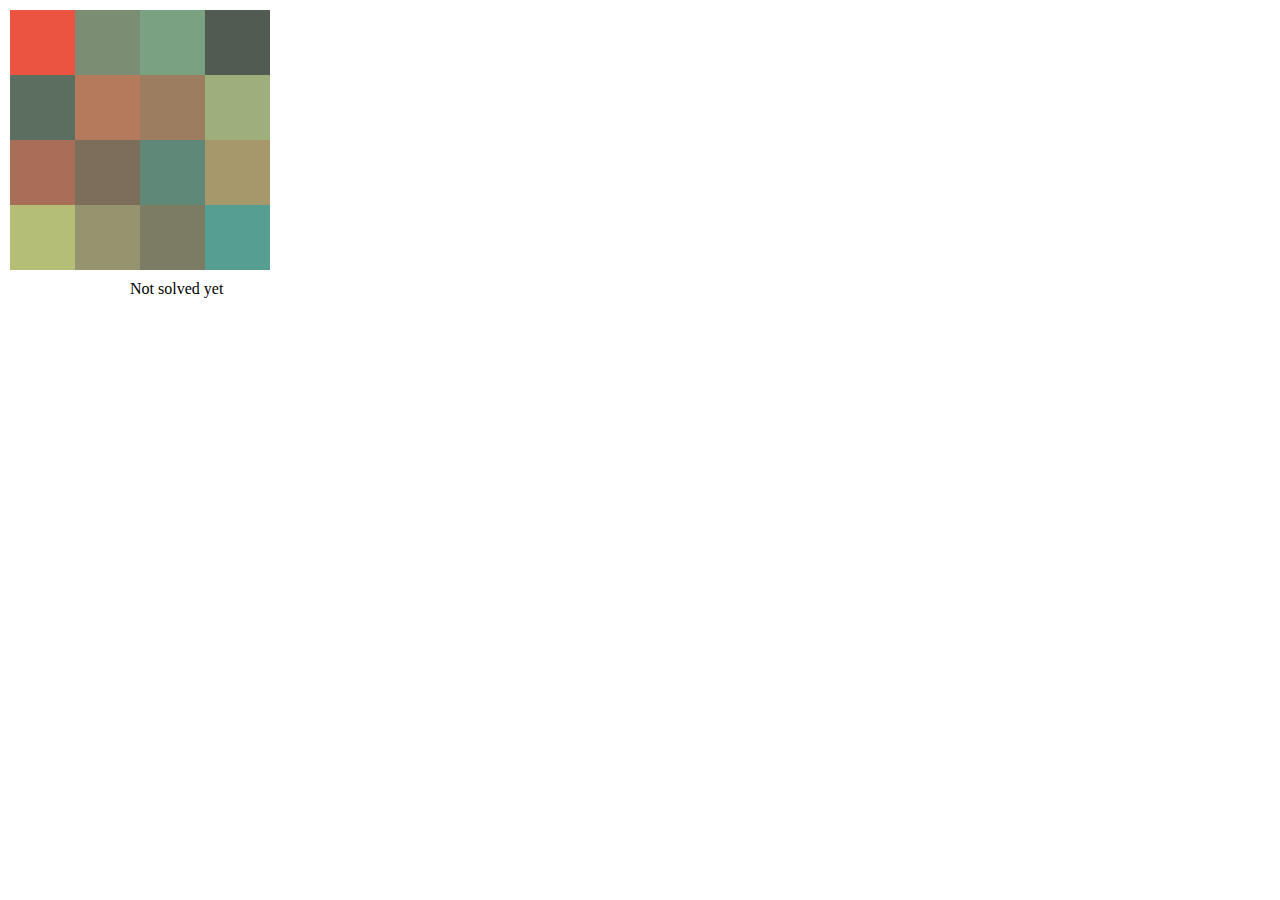
==== colors/index.html @ 4120d2b8 "Add colors snapshot" ====
<!-- 
    The goal is to create a grid of colored boxes that form a gradient. Moving these boxes (by
    switching positions) forms a game.

    Needs:
    -DONE- Draw a series of boxes that form the "playing field"
    -DONE- Calculate a gradient between fixed colors
    -DONE- "scramble" the boxes
    -DONE- Make the boxes selectable and then switchable
    -DONE- Check that all boxes are in the correct spot

    Nices:
    - Boxes are dynamic to screen size
    - If it looks like the boxes are animated when switching places
    - User selects grid dimensions
    - User selects fixed colors
    - Count number of moves

    Stretch:
    - Different shapes (not rectangular)
    - Login, "levels", etc.
    - Pseudo multiplayer
    - Count theoretical best moves
-->


<html>
    <body>
        <!--<link rel="stylesheet" type="text/css" href="style.css" /> -->
        <script>
            let boxWidth = 65;
            let boxHeight = 65;
            let gridWidth = 4;
            let gridHeight = 4;
            let gridNumBoxes = gridWidth * gridHeight;
            let boxIDint = 0;
            var selectedBox;
            var selectedBoxID;


    // 2D Approximate colors, going from red to blue
    // CORNER COLORS (top left, top right, bottom left, bottom right)
    let corners = [[235,84,64], [18,36,42], [240,255,127], [0,195,229]];

function getColor(x,y){
    // we know the four corner colors. How far are we in each direction?
    // get the distance from each point
    let distances = [];
    distances.push(Math.sqrt(x*x+y*y));
    distances.push(Math.sqrt((gridWidth-x)*(gridWidth-x) + y *y));
    distances.push(Math.sqrt(x*x + (gridHeight-y)*(gridHeight-y)));
    distances.push(Math.sqrt((gridWidth-x)*(gridWidth-x)+(gridHeight-y)*(gridHeight-y)));

    // now that we have the distance, we need the inverse distance to weight it appropriately
    let invDistances = distances.map(x => 1/(x+.00001));
    // normalize distances, so get the sum
    let reducer = (accumulator, currentValue) => accumulator + currentValue;
    let sumInvDistances = invDistances.reduce(reducer);
    let nomInvDistance = invDistances.map(x => x/sumInvDistances);

    // calculate the Red, Green, and Blue values for each box weighted by the normalize inverse distance
    let resultColor = [];
    for(let color = 0;color < 3; color++){
        let colorComponent = 0;
        colorComponent += corners[0][color] * nomInvDistance[0];
        colorComponent += corners[1][color] * nomInvDistance[1];
        colorComponent += corners[2][color] * nomInvDistance[2];
        colorComponent += corners[3][color] * nomInvDistance[3];
        resultColor.push(parseInt(colorComponent));
    }
    
    let hexResult = resultColor.map((value) => {
        newValue = value.toString(16);
        if (newValue.length === 1){
            newValue = "0" + newValue;
        }
        return newValue;

    })
   // console.log(hexResult);
    let hexColor = "#" + hexResult[0] + hexResult[1] + hexResult[2];
    console.log(hexColor)
    return hexColor;
}


const clickSwitch = function(boxClicked) {

    if (boxClicked == selectedBoxID){
    // unselect if you click the same one twice
    selectedBox = document.getElementById('box-'+ boxClicked);
    selectedBox.style.height = boxHeight;
    selectedBox.style.width = boxWidth;
    selectedBox.style.zIndex = 2;
    selectedBoxID = null;
    }
    else if (!(selectedBoxID == null)){
        // if one is selected, swap colors
        let tempColor;
        let tempID;
        newSelectBox = document.getElementById('box-'+boxClicked);
        oldSelectBox = document.getElementById('box-'+selectedBoxID);
        tempColor = oldSelectBox.style.backgroundColor;
        oldSelectBox.style.backgroundColor = newSelectBox.style.backgroundColor;
        newSelectBox.style.backgroundColor = tempColor;
        selectedBoxID = null;

        // reset old selected box
        oldSelectBox.style.height = boxHeight;
        oldSelectBox.style.width = boxWidth;
        oldSelectBox.style.zIndex = 2;
        if(checkAllColors()){
            solvedDiv.innerHTML = "Congratulations! You solved it!";
        }
        else {
            solvedDiv.innerHTML = "Not solved yet";
        }

    }
    else {
    selectedBox = document.getElementById('box-'+ boxClicked);
    selectedBox.style.height = boxHeight *1.2;
    selectedBox.style.width = boxWidth *1.2;
    selectedBox.style.zIndex = 3;
    selectedBoxID = boxClicked;
    }
    console.log("YOU CLICKED!", selectedBox);
    return true
}

function makeBox(xcoord, ycoord, color) {
 //               console.log("Making a box");
  box = document.createElement("div");
  box.style.backgroundColor = color;
  box.className = "box";
  box.setAttribute('id','box-'+boxIDint)
  boxIDint += 1;
  box.style.height = boxHeight;
  box.style.width = boxWidth;
  box.style.zIndex = 2;
  box.style.top = ycoord;
  box.style.left = xcoord;
  box.style.position = "absolute";
  //box.onclick = clickSwitch();
  box.setAttribute("onclick","clickSwitch(" + (boxIDint - 1) + ")");
  document.body.appendChild(box);
}

function chooseColor(remainingArray){
    // select index at random
    let colorIndex = parseInt(Math.random()*remainingArray.length);
    let returnValue = remainingArray[colorIndex];
    remainingArray.splice(colorIndex,1);
    return returnValue;
}

function checkAllColors(){
    // the corners are the first 4 boxes created, so their colors aren't in the correct order
    // we can start checking at index 4 and compare to correctColors AFTER corners removed
    let correctColorsNoCorners = [];
    correctColors.forEach(e => correctColorsNoCorners.push(e));
    correctColorsNoCorners.splice(gridNumBoxes-1,1);
    correctColorsNoCorners.splice(gridNumBoxes-gridHeight,1);
    correctColorsNoCorners.splice(gridWidth-1,1);
    correctColorsNoCorners.splice(0,1);
    console.log("NC",correctColorsNoCorners);
    let allOK = true;
    for (let i=4; i<gridNumBoxes; i++){
        box = document.getElementById('box-' + i);
        boxColor = box.style.backgroundColor;
        const rgba2hex = (rgba) => `#${rgba.match(/^rgba?\((\d+),\s*(\d+),\s*(\d+)(?:,\s*(\d+\.{0,1}\d*))?\)$/).slice(1).map((n, i) => (i === 3 ? Math.round(parseFloat(n) * 255) : parseFloat(n)).toString(16).padStart(2, '0').replace('NaN', '')).join('')}`
        // conversion from StackOverflow: https://stackoverflow.com/questions/1740700/how-to-get-hex-color-value-rather-than-rgb-value
        boxColor = rgba2hex(boxColor);
        console.log(boxColor);

        console.log("Box " + i + ": " + boxColor + ", " + correctColorsNoCorners[i-4])
        if(!(boxColor === correctColorsNoCorners[i-4])){
            allOK = false;
            break;
        }
    }
    return allOK;
}

let correctColors = [];
let correctColorsCopy = [];

    for(let i =0; i < gridWidth; i++){
        for(let j=0;j<gridHeight;j++){
            correctColors.push(getColor(i,j));
        //makeBox(10 + i * boxWidth , 10+ j * boxHeight , getColor(i,j));
    }
    }
// Copy the correctColors array (by value) then remove the corners
    correctColors.forEach(e => correctColorsCopy.push(e));
    correctColorsCopy.splice(gridNumBoxes-1,1);
    correctColorsCopy.splice(gridNumBoxes-gridHeight,1);
    correctColorsCopy.splice(gridWidth-1,1);
    correctColorsCopy.splice(0,1);

    // Position the corners, then fill in the rest

    makeBox(10 + 0 , 10+ 0 , correctColors[0]);
    makeBox(10 + (gridWidth-1) * boxWidth , 10 + 0 , correctColors[gridNumBoxes-gridHeight]);
    makeBox(10 + 0, 10+ (gridHeight-1) * boxHeight , correctColors[gridHeight-1]);
    makeBox(10 + (gridWidth-1) * boxWidth , 10+ (gridHeight-1) * boxHeight , correctColors[gridNumBoxes-1]);

    for(let i =0; i < gridWidth; i++){
        for(let j=0;j<gridHeight;j++){
        //    correctColors.push(getColor(i,j));
        // use the correct color if it's a corner, otherwise, random
        if (!((i == 0 && j == 0) || (i==0 && j == gridHeight-1) || (i == gridWidth-1 && j ==0 ) || (i == gridWidth-1 && j== gridHeight-1))){
        makeBox(10 + i * boxWidth , 10+ j * boxHeight , chooseColor(correctColorsCopy));
        }
    }
    }

// Create a div to store puzzle status
    solvedDiv = document.createElement("div");
  solvedDiv.setAttribute('id','solved');
  solvedDiv.style.position = "absolute";
  solvedDiv.style.top = gridHeight*boxHeight+20;
  solvedDiv.style.left = gridWidth*boxWidth/2;
  solvedDiv.innerHTML = "Not solved yet"
  document.body.appendChild(solvedDiv);



        </script>
    </body>

</html>
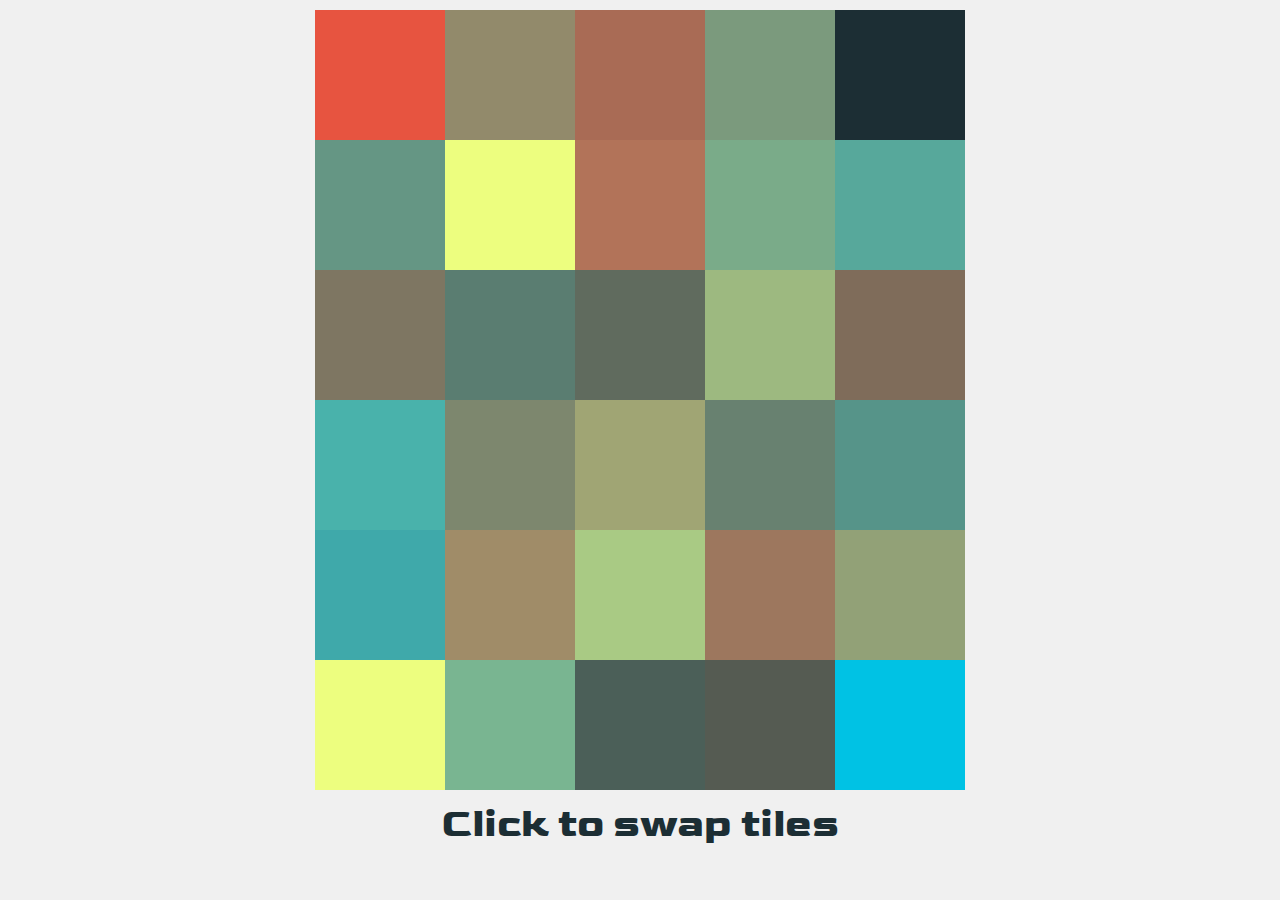
==== commit 9de14dad: "Move to public repo" ====
--- a/colors/index.html
+++ b/colors/index.html
@@ -9,14 +9,20 @@
     -DONE- Make the boxes selectable and then switchable
     -DONE- Check that all boxes are in the correct spot
 
+    Nexts:
+    -DONE- Align "gameboard"
+    -DONE- Align text better
+
     Nices:
-    - Boxes are dynamic to screen size
+    -DONE- Boxes are dynamic to screen size
     - If it looks like the boxes are animated when switching places
     - User selects grid dimensions
     - User selects fixed colors
-    - Count number of moves
+    - Nicer looking gradients (maybe not RGB?)
+    -DONE- Count number of moves
 
     Stretch:
+    - Boxes resize as window resizes
     - Different shapes (not rectangular)
     - Login, "levels", etc.
     - Pseudo multiplayer
@@ -27,32 +33,57 @@
 <html>
     <body>
         <!--<link rel="stylesheet" type="text/css" href="style.css" /> -->
+        <link rel="preconnect" href="https://fonts.googleapis.com">
+        <link rel="preconnect" href="https://fonts.gstatic.com" crossorigin>
+        <link href="https://fonts.googleapis.com/css2?family=Ubuntu&family=Goldman&display=swap" rel="stylesheet">
+        <style>
+            html {
+                background: #f0f0f0;
+            }
+            .start-text {
+                font-size: 2.5em;
+                font-weight: 600;
+                color: #1c2e34;
+                font-family: 'Goldman', sans-serif;
+            }
+        </style>
         <script>
-            let boxWidth = 65;
-            let boxHeight = 65;
-            let gridWidth = 4;
-            let gridHeight = 4;
+            // instead of a fixed size, let's find the largest reasonable square
+            let gridWidth = 5;
+            let gridHeight = 6;
             let gridNumBoxes = gridWidth * gridHeight;
+
+            let windowWidth = window.innerWidth;
+            let windowHeight = window.innerHeight;
+            let decidingDim = parseInt(Math.min((window.innerWidth-20)/gridWidth,(window.innerHeight-120)/gridHeight));
+            let boxWidth = decidingDim;
+            let boxHeight = decidingDim;
+
+            let leftMargin = Math.max(10,(windowWidth-gridWidth*boxWidth)/2);
+
             let boxIDint = 0;
             var selectedBox;
             var selectedBoxID;
+            var movesCount = 0;
 
 
     // 2D Approximate colors, going from red to blue
     // CORNER COLORS (top left, top right, bottom left, bottom right)
-    let corners = [[235,84,64], [18,36,42], [240,255,127], [0,195,229]];
+    let corners = [[232,84,64], [28,46,52], [238,255,127], [0,195,229]];
 
 function getColor(x,y){
     // we know the four corner colors. How far are we in each direction?
     // get the distance from each point
     let distances = [];
     distances.push(Math.sqrt(x*x+y*y));
-    distances.push(Math.sqrt((gridWidth-x)*(gridWidth-x) + y *y));
-    distances.push(Math.sqrt(x*x + (gridHeight-y)*(gridHeight-y)));
-    distances.push(Math.sqrt((gridWidth-x)*(gridWidth-x)+(gridHeight-y)*(gridHeight-y)));
+    distances.push(Math.sqrt((gridWidth-1-x)*(gridWidth-1-x) + y *y));
+    distances.push(Math.sqrt(x*x + (gridHeight-1-y)*(gridHeight-1-y)));
+    distances.push(Math.sqrt((gridWidth-1-x)*(gridWidth-1-x)+(gridHeight-1-y)*(gridHeight-1-y)));
 
     // now that we have the distance, we need the inverse distance to weight it appropriately
     let invDistances = distances.map(x => 1/(x+.00001));
+
+    
     // normalize distances, so get the sum
     let reducer = (accumulator, currentValue) => accumulator + currentValue;
     let sumInvDistances = invDistances.reduce(reducer);
@@ -77,6 +108,14 @@
         return newValue;
 
     })
+    // debug color:
+    console.log("X,Y "+ x + "," + y);
+    console.log("Distances" + distances);
+    console.log("Nom. Inv. Distance: " + nomInvDistance);
+    console.log("Corners: " + corners);
+    console.log("Result color: " + resultColor);
+    console.log("Hex color: " + hexResult);
+
    // console.log(hexResult);
     let hexColor = "#" + hexResult[0] + hexResult[1] + hexResult[2];
     console.log(hexColor)
@@ -94,8 +133,9 @@
     selectedBox.style.zIndex = 2;
     selectedBoxID = null;
     }
-    else if (!(selectedBoxID == null)){
-        // if one is selected, swap colors
+    else if (!(selectedBoxID == null) && boxClicked >=4){
+        // if one is selected, and you click a non-corner box, swap colors
+        movesCount += 1;
         let tempColor;
         let tempID;
         newSelectBox = document.getElementById('box-'+boxClicked);
@@ -110,21 +150,24 @@
         oldSelectBox.style.width = boxWidth;
         oldSelectBox.style.zIndex = 2;
         if(checkAllColors()){
-            solvedDiv.innerHTML = "Congratulations! You solved it!";
+            solvedDiv.innerHTML = "Congratulations! You solved it in " + movesCount + " moves!";
         }
         else {
-            solvedDiv.innerHTML = "Not solved yet";
-        }
-
-    }
-    else {
+            solvedDiv.innerHTML = "Moves: " + movesCount;
+        }
+
+    }
+    else if (boxClicked >=4) {
+    // Only "select" the box if it's not a corner
     selectedBox = document.getElementById('box-'+ boxClicked);
     selectedBox.style.height = boxHeight *1.2;
     selectedBox.style.width = boxWidth *1.2;
     selectedBox.style.zIndex = 3;
     selectedBoxID = boxClicked;
     }
-    console.log("YOU CLICKED!", selectedBox);
+    else {
+    // Do nothing. Show you're doing nothing.
+    }
     return true
 }
 
@@ -200,28 +243,31 @@
 
     // Position the corners, then fill in the rest
 
-    makeBox(10 + 0 , 10+ 0 , correctColors[0]);
-    makeBox(10 + (gridWidth-1) * boxWidth , 10 + 0 , correctColors[gridNumBoxes-gridHeight]);
-    makeBox(10 + 0, 10+ (gridHeight-1) * boxHeight , correctColors[gridHeight-1]);
-    makeBox(10 + (gridWidth-1) * boxWidth , 10+ (gridHeight-1) * boxHeight , correctColors[gridNumBoxes-1]);
+    makeBox(leftMargin + 0 , 10+ 0 , correctColors[0]);
+    makeBox(leftMargin + (gridWidth-1) * boxWidth , 10 + 0 , correctColors[gridNumBoxes-gridHeight]);
+    makeBox(leftMargin + 0, 10+ (gridHeight-1) * boxHeight , correctColors[gridHeight-1]);
+    makeBox(leftMargin + (gridWidth-1) * boxWidth , 10+ (gridHeight-1) * boxHeight , correctColors[gridNumBoxes-1]);
 
     for(let i =0; i < gridWidth; i++){
         for(let j=0;j<gridHeight;j++){
         //    correctColors.push(getColor(i,j));
         // use the correct color if it's a corner, otherwise, random
         if (!((i == 0 && j == 0) || (i==0 && j == gridHeight-1) || (i == gridWidth-1 && j ==0 ) || (i == gridWidth-1 && j== gridHeight-1))){
-        makeBox(10 + i * boxWidth , 10+ j * boxHeight , chooseColor(correctColorsCopy));
+        makeBox(leftMargin + i * boxWidth , 10+ j * boxHeight , chooseColor(correctColorsCopy));
         }
     }
     }
 
 // Create a div to store puzzle status
     solvedDiv = document.createElement("div");
+    solvedDiv.className = "start-text";
   solvedDiv.setAttribute('id','solved');
   solvedDiv.style.position = "absolute";
   solvedDiv.style.top = gridHeight*boxHeight+20;
-  solvedDiv.style.left = gridWidth*boxWidth/2;
-  solvedDiv.innerHTML = "Not solved yet"
+  solvedDiv.style.left = leftMargin;
+  solvedDiv.style.width = gridWidth * boxWidth;
+  solvedDiv.style.textAlign = "center";
+  solvedDiv.innerHTML = "Click to swap tiles"
   document.body.appendChild(solvedDiv);
 
 
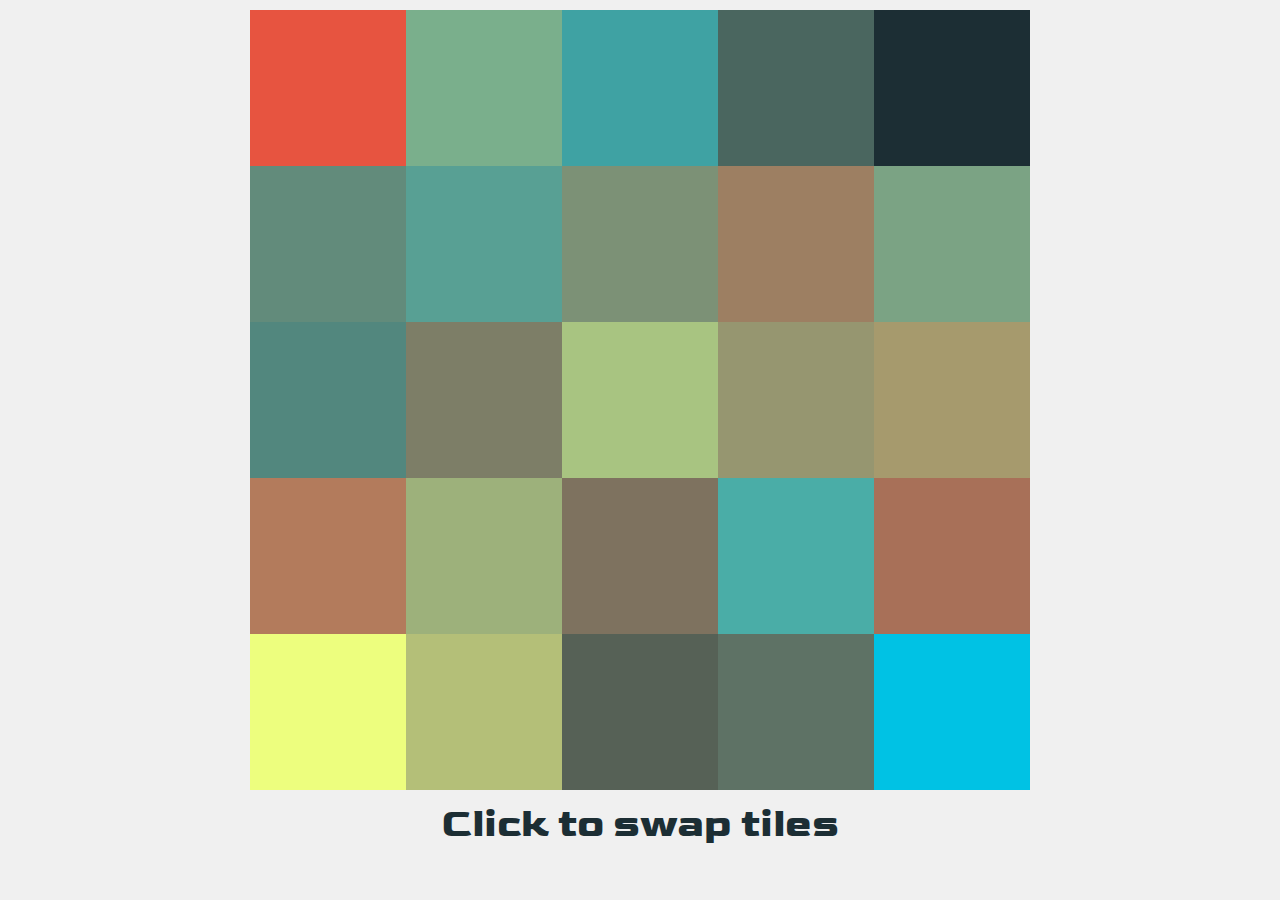
==== commit a785eb45: "Switch to 5x5" ====
--- a/colors/index.html
+++ b/colors/index.html
@@ -50,7 +50,7 @@
         <script>
             // instead of a fixed size, let's find the largest reasonable square
             let gridWidth = 5;
-            let gridHeight = 6;
+            let gridHeight = 5;
             let gridNumBoxes = gridWidth * gridHeight;
 
             let windowWidth = window.innerWidth;
